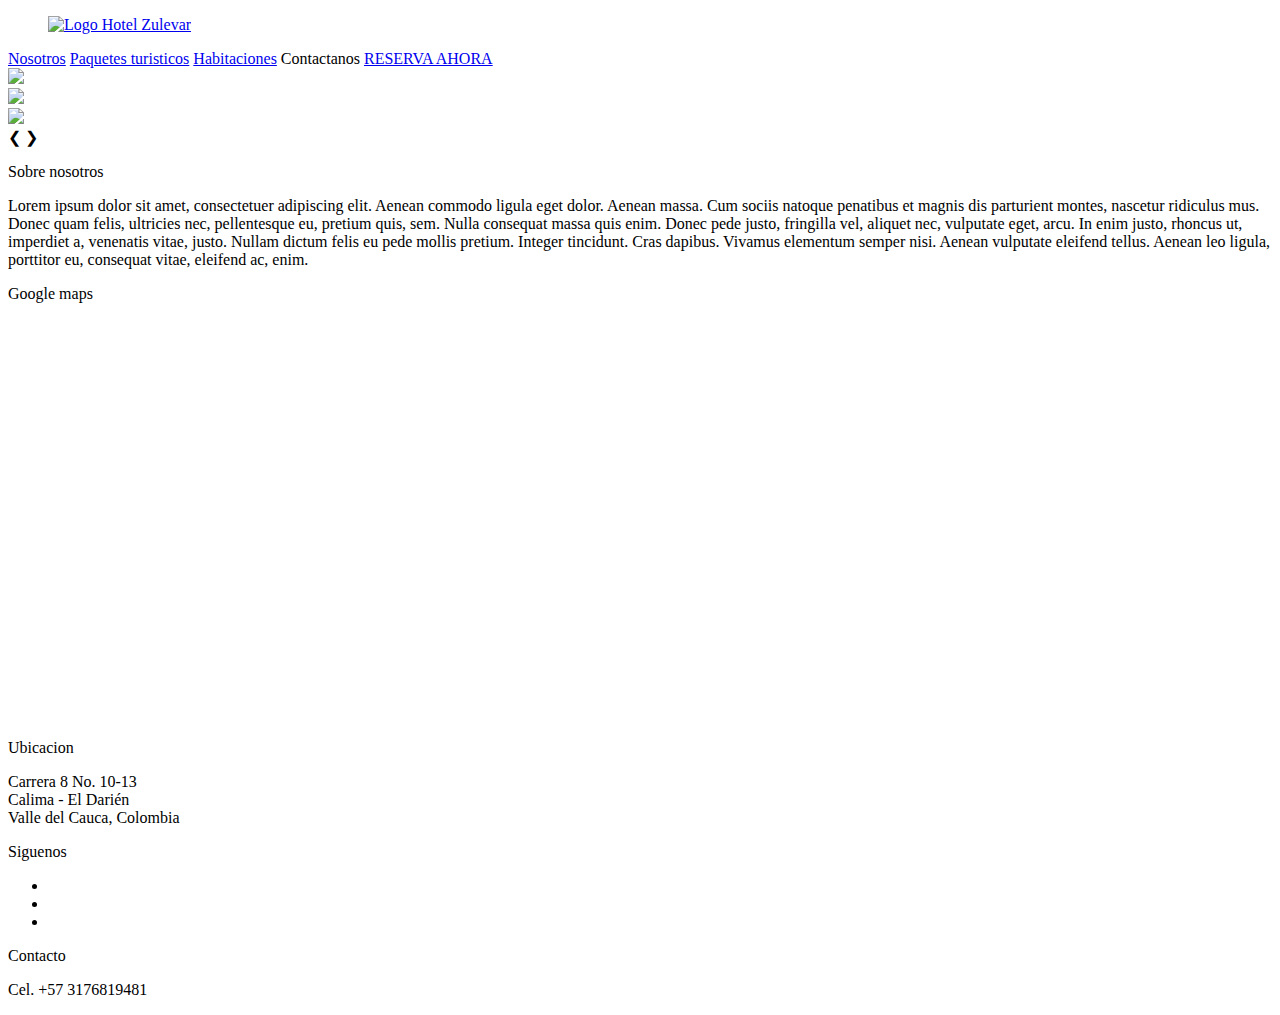
==== index.html @ 004ba403 "Adding 2 Pages" ====
<!DOCTYPE html>
<html lang="en">

<head>
    <meta charset="UTF-8" />
    <meta http-equiv="X-UA-Compatible" content="IE=edge" />
    <meta name="viewport" content="width=device-width, initial-scale=1.0" />
    <title>Hotel Zulevar</title>
    <link rel="stylesheet" href="styles/index.css" />
</head>

<body id="container" style="background: url('images/background.jpg') no-repeat; max-width: 4000px; background-size:cover; min-height: 100%;">
    <div id="main-content">
        <header id="header">
            <div id="WelcomeContent">
                <figure id="logo">
                    <a href="/index.html">
                        <img id="logo-img" src="images/logo.png" alt="Logo Hotel Zulevar" style="width: 100%; height: auto">
                    </img></a>
                    <figcaption></figcaption>
                </figure>
                <div id="navigation-bar">                                        
                    <nav class="nav-bar">
                        <a href="/aboutus.html" class="text-nav">Nosotros</a>
                        <a href="/touristPacks.html" class="text-nav">Paquetes turisticos</a>
                        <a href="https://youtu.be/dQw4w9WgXcQ" class="text-nav">Habitaciones</a>
                        <a hhref="https://youtu.be/dQw4w9WgXcQ" class="text-nav">Contactanos</a>
                        <a href="/reservation.html" class="button-form">RESERVA AHORA</a>
                    </nav>
                </div>
            </div>
        </header>

        <div class="slideshow-container">
            <div class="mySlides fade">
                <img class="slide-img" src="images/slides/frente.jpg"/>
            </div>

            <div class="mySlides fade">
                <img class="slide-img" src="images/slides/balcon.jpg"/>
            </div>

            <div class="mySlides fade">
                <img class="slide-img" src="images/slides/recepcion.jpg"/>
            </div>

            <a class="prev" onclick="plusSlides(-1)">&#10094;</a>
            <a class="next" onclick="plusSlides(1)">&#10095;</a>

            <div class="dot-position">
                <span class="dot" onclick="currentSlide(1)"></span>
                <span class="dot" onclick="currentSlide(2)"></span>
                <span class="dot" onclick="currentSlide(3)"></span>
            </div>

        </div>

        <div id="content">
            <div id="div-about-us">
                <div id="divisor-about-us">
                    <p id="about-us-text">Sobre nosotros</p>
                </div>
            </div>
            <div id="about-us-info">
                <p class="about-us-info-text">
                    Lorem ipsum dolor sit amet, consectetuer adipiscing elit. Aenean commodo ligula eget dolor. Aenean massa. Cum sociis natoque penatibus et magnis dis parturient montes, nascetur ridiculus mus. Donec quam felis, ultricies nec, pellentesque eu, pretium quis, sem. Nulla consequat massa quis enim. Donec pede justo, fringilla vel, aliquet nec, vulputate eget, arcu. In enim justo, rhoncus ut, imperdiet a, venenatis vitae, justo. Nullam dictum felis eu pede mollis pretium. Integer tincidunt. Cras dapibus. Vivamus elementum semper nisi. Aenean vulputate eleifend tellus. Aenean leo ligula, porttitor eu, consequat vitae, eleifend ac, enim. 
                </p>
            </div>
            <div id="div-google-maps">
                <div id="divisor-google-maps">
                    <p class="google-maps-text">Google maps</p>
                </div>
            </div>
            <div id="google-maps">
                <iframe src="https://www.google.com/maps/embed?pb=!1m18!1m12!1m3!1d3980.575590405332!2d-76.29673858459701!3d3.9007226973914766!2m3!1f0!2f0!3f0!3m2!1i1024!2i768!4f13.1!3m3!1m2!1s0x8e375fbc009126f9%3A0x29e0666365150656!2sHOTEL%20ZULEVAR!5e0!3m2!1sen!2sco!4v1630197813990!5m2!1sen!2sco" width=100% height=400vw style="border:0;" allowfullscreen="" loading="lazy"></iframe>
            </div>
        </div>

        <footer class="footer">
            <div class="footer-group">
                <div class="footer-item-list">
                    <p class="item-p">Ubicacion</p>
                    <p class="item-p">Carrera 8 No. 10-13<br>
                        Calima - El Darién<br>
                        Valle del Cauca, Colombia</p>
                </div>
            </div>
            <div class="footer-group">
                <div class="footer-item-list">
                    <p class="item-p">Siguenos</p>
                    <ul class="footer-ul">
                        <li>
                            <a href="#" class="fa fa-facebook icon-size" style="color:#003F63;"></a>
                        </li>
                        <li>
                            <a href="#" class="fa fa-instagram icon-size" style="color:#D3A13D;"></a>
                        </li>
                        <li>
                            <a href="#" class="fa fa-whatsapp icon-size" style="color:#003F63;"></a>
                        </li>
                    </ul>
                </div>
            </div>
            <div class="footer-group">
                <div class="footer-item-list">
                    <p class="item-p">Contacto</p>
                    <p class="item-p">Cel. +57 3176819481</p>
                </div>
            </div>
        </footer>
    </div>
    <script src="js/slides.js"></script>
    <script src="https://kit.fontawesome.com/1dbf08d76b.js" crossorigin="anonymous"></script>
</body>

</html>
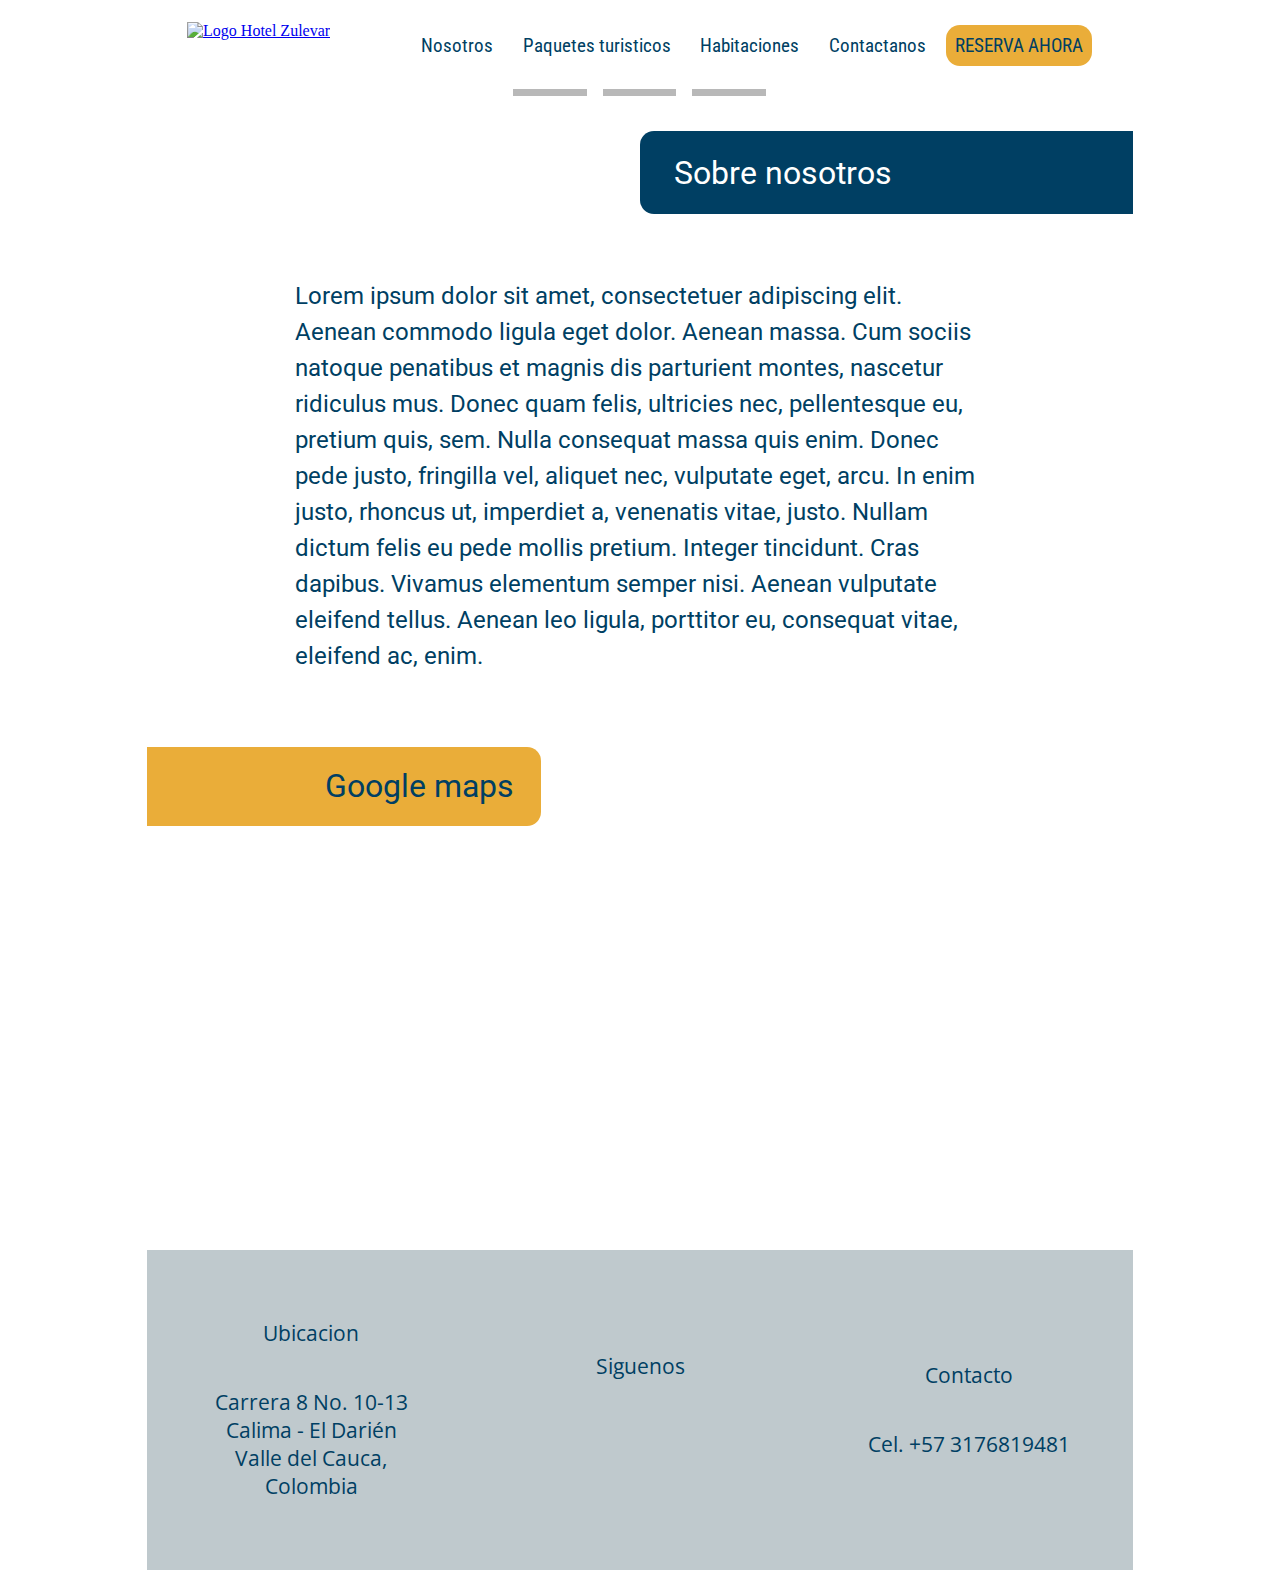
==== commit 490f68e6: "I made confirm.html look good B)" ====
--- a/index.html
+++ b/index.html
@@ -19,7 +19,7 @@
                     </img></a>
                     <figcaption></figcaption>
                 </figure>
-                <div id="navigation-bar">                                        
+                <div id="navigation-bar">
                     <nav class="nav-bar">
                         <a href="/aboutus.html" class="text-nav">Nosotros</a>
                         <a href="/touristPacks.html" class="text-nav">Paquetes turisticos</a>
@@ -63,7 +63,7 @@
             </div>
             <div id="about-us-info">
                 <p class="about-us-info-text">
-                    Lorem ipsum dolor sit amet, consectetuer adipiscing elit. Aenean commodo ligula eget dolor. Aenean massa. Cum sociis natoque penatibus et magnis dis parturient montes, nascetur ridiculus mus. Donec quam felis, ultricies nec, pellentesque eu, pretium quis, sem. Nulla consequat massa quis enim. Donec pede justo, fringilla vel, aliquet nec, vulputate eget, arcu. In enim justo, rhoncus ut, imperdiet a, venenatis vitae, justo. Nullam dictum felis eu pede mollis pretium. Integer tincidunt. Cras dapibus. Vivamus elementum semper nisi. Aenean vulputate eleifend tellus. Aenean leo ligula, porttitor eu, consequat vitae, eleifend ac, enim. 
+                    Lorem ipsum dolor sit amet, consectetuer adipiscing elit. Aenean commodo ligula eget dolor. Aenean massa. Cum sociis natoque penatibus et magnis dis parturient montes, nascetur ridiculus mus. Donec quam felis, ultricies nec, pellentesque eu, pretium quis, sem. Nulla consequat massa quis enim. Donec pede justo, fringilla vel, aliquet nec, vulputate eget, arcu. In enim justo, rhoncus ut, imperdiet a, venenatis vitae, justo. Nullam dictum felis eu pede mollis pretium. Integer tincidunt. Cras dapibus. Vivamus elementum semper nisi. Aenean vulputate eleifend tellus. Aenean leo ligula, porttitor eu, consequat vitae, eleifend ac, enim.
                 </p>
             </div>
             <div id="div-google-maps">
--- a/styles/index.css
+++ b/styles/index.css
@@ -0,0 +1,549 @@
+@import url('https://fonts.googleapis.com/css2?family=Libre+Baskerville&display=swap');
+@import url('https://fonts.googleapis.com/css2?family=Open+Sans:wght@600&display=swap');
+@import url('https://fonts.googleapis.com/css2?family=Roboto+Condensed&display=swap');
+@import url('https://fonts.googleapis.com/css2?family=Roboto:wght@300;400;500&display=swap');
+
+
+:root {
+  --color-caracteristico: rgb(0, 63, 99);
+}
+
+p {
+  font-family: 'Open Sans', sans-serif;
+  font-size: 24px;
+  color: #505050;
+}
+
+h2 {
+  font-family: "Libre Baskerville",serif;
+  font-size: 31px;
+  color: #3E3F46;
+}
+
+ul, li {
+  display: inline;
+  width: 100%;
+}
+
+li {
+  margin: 5%;
+}
+
+img {
+  vertical-align: middle;
+}
+
+#container {
+  display: flex;
+  justify-content: center;
+  height: auto;
+}
+
+#main-content {
+  background: white;
+  width: 78%;
+  border-radius: 14px;
+  height: auto;
+}
+
+/* =============================== HEADER ===============================*/
+#header{
+  display: flex;
+  justify-content: center;
+  height: auto;
+}
+
+#WelcomeContent {
+  margin-top: 2vw;
+  width: 100%;
+  height: auto;
+  display: flex;
+  flex-direction: row;
+  justify-content:space-between;
+  -webkit-border-top-left-radius: 14px;
+  -webkit-border-top-right-radius: 14px;
+  -moz-border-radius-topleft: 14px;
+  -moz-border-radius-topright: 14px;
+  border-top-left-radius: 14px;
+  border-top-right-radius: 14px;
+}
+
+#logo {
+  margin-top: -1vw;
+  width: 20%;
+}
+
+#navigation-bar {
+  width: 80%;
+  height: auto;
+  align-self: flex-end;
+  display: flex;
+  justify-content: space-between;
+}
+
+.nav-bar {
+  margin-bottom: 2vw;
+  height: auto;
+}
+
+.text-nav {
+  margin-left: 0.2em;
+  margin-right: 0.2em;
+  text-align: center;
+  background: none;
+  border: none;
+  text-align: center;
+  text-decoration: none;
+  height: 4vw;
+  cursor: pointer;
+
+  padding: 0.7vw;
+  text-align: center;
+  font-family: Roboto Condensed;
+  font-style: normal;
+  font-size: 1.5vw;
+  color: #003F63;
+  text-decoration: none;
+}
+
+.text-nav:hover {
+  background: #EAAD39;
+  border: none;
+  border-radius: 14px;
+}
+
+.button-form {
+  background: #EAAD39;
+  border-radius: 14px;
+  margin-left: 0.2em;
+  margin-right: 0.2em;
+  text-align: center;
+  border: none;
+  text-align: center;
+  text-decoration: none;
+  height: 4vw;
+  cursor: pointer;
+
+  padding: 0.7vw;
+  text-align: center;
+  font-family: Roboto Condensed;
+  font-style: normal;
+  font-size: 1.5vw;
+  color: #003F63;
+  text-decoration: none;
+}
+
+.button-form:hover {
+  background: #003F63;
+  height: 4vw;
+  color: white;
+}
+
+.site-header {
+  z-index: 3;
+  position: absolute;
+  top: 0;
+  left: 0;
+  right: 0;
+  padding: 20px 0;
+}
+
+.home-page-img {
+  flex-shrink: 0;
+  min-width: 100%;
+  min-height: 100%
+}
+
+.a-size {
+  padding: 0.7vw;
+  text-decoration: none;
+  background-color: black;
+}
+
+/* =============================== SLIDES ================================*/
+
+.slide-img {
+  max-height: 31em;
+  width: 100%;
+  object-fit: cover;
+}
+
+.mySlides {
+  display: none;
+}
+
+.slideshow-container {
+  max-width: 100%;
+  position: relative;
+  margin: auto;
+}
+
+/* The dots/bullets/indicators */
+.dot {
+  cursor: pointer;
+  height: 100%;
+  width: 25%;
+  margin: 0 2%;
+  background-color: #717171;
+  display: inline-block;
+  transition: background-color 0.6s ease;
+  opacity: 0.5;
+}
+
+.dot-position {
+  position: absolute;
+  width: 30%;
+  height: 7px;
+  top: 93%;
+  left: 36.5%;
+}
+
+.active {
+  background-color: #e6e6e6;
+  opacity: 0.8;
+}
+
+/* Fading animation */
+.fade {
+  -webkit-animation-name: fade;
+  -webkit-animation-duration: 1.5s;
+  animation-name: fade;
+  animation-duration: 1.5s;
+}
+
+/* Next & previous buttons */
+.prev, .next {
+  cursor: pointer;
+  position: absolute;
+  top: 50%;
+  width: auto;
+  padding: 16px;
+  margin-top: -22px;
+  color: white;
+  font-weight: bold;
+  font-size: 18px;
+  transition: 0.6s ease;
+  border-radius: 0 3px 3px 0;
+  user-select: none;
+}
+
+/* Position the "next button" to the right */
+.next {
+  right: 0;
+  border-radius: 3px 0 0 3px;
+}
+
+/* On hover, add a black background color with a little bit see-through */
+.prev:hover, .next:hover {
+  background-color: rgba(0,0,0,0.8);
+}
+
+/* On smaller screens, decrease text size */
+@media only screen and (max-width: 300px) {
+  .text {font-size: 11px}
+}
+
+@-webkit-keyframes fade {
+  from {opacity: .4}
+  to {opacity: 1}
+}
+
+@keyframes fade {
+  from {opacity: .4}
+  to {opacity: 1}
+}
+
+/* =============================== CONTENT ===============================*/
+
+#content {
+  display:flex;
+  flex-direction: column;
+  width: 100%;
+  background: white;
+}
+
+#div-about-us {
+  width: 50%;
+  background: var(--color-caracteristico);
+  justify-self: center;
+  align-self: flex-end;
+  margin-top: 5%;
+  -webkit-border-top-left-radius: 14px;
+  -webkit-border-bottom-left-radius: 14px;
+  -moz-border-radius-topleft: 14px;
+  -moz-border-radius-bottomleft: 14px;
+  border-top-left-radius: 14px;
+  border-bottom-left-radius: 14px;
+}
+
+#divisor-about-us {
+  margin-left: 5%;
+}
+
+#about-us-text {
+  font-family: Roboto;
+  font-style: normal;
+  font-weight: normal;
+  font-size: 2em;
+  line-height: 2em;
+  color: white;
+  margin: 2%;
+}
+
+#about-us-info {
+  width: 70%;
+  height: auto;
+  align-self: center;
+  margin-top: 4%;
+}
+
+.about-us-info-text {
+  font-family: Roboto;
+  font-style: normal;
+  font-weight: normal;
+  font-size: 1.5em;
+  line-height: 1.5em;
+  color: #003F63;
+}
+
+#div-google-maps {
+  width: 40%;
+  background: #EAAD39;
+  margin-top: 5%;
+  -webkit-border-top-right-radius: 14px;
+  -webkit-border-bottom-right-radius: 14px;
+  -moz-border-radius-topright: 14px;
+  -moz-border-radius-bottomright: 14px;
+  border-top-right-radius: 14px;
+  border-bottom-right-radius: 14px;
+}
+
+#divisor-google-maps {
+  margin-right: 5%;
+}
+
+.google-maps-text {
+  text-align: right;
+  font-family: Roboto;
+  font-style: normal;
+  font-weight: normal;
+  font-size: 2em;
+  line-height: 2em;
+  color: #003F63;
+  margin: 2%;
+}
+
+#google-maps {
+  margin-top: 2%;
+  width: 100%;
+  align-self: center;
+}
+
+/* ================================ FOOTER ================================ */
+
+.footer {
+  left: 0;
+  bottom: 0;
+  width: 100%;
+  height: 20em;
+  background-color: #BFC9CD ;
+  color: white;
+  text-align: center;
+  display: flex;
+  justify-content: center;
+  align-items: center;
+}
+
+.item-p {
+  margin-left: 15%;
+  margin-right: 15%;
+  font-size: 1.7em;
+  color: #003F63;
+}
+
+.button {
+  background-color: #2c2c2c;
+  border: none;
+  padding: 15px 40px;
+  text-align: center;
+  text-decoration: none;
+  display: inline-block;
+  font-size: 16px;
+  margin: 4px 2px;
+  cursor: pointer;
+}
+
+.footer-text {
+  font-family: 'Open Sans', sans-serif;
+  color: #afb2bb;
+  text-decoration: none;
+}
+
+.footer-group {
+  width: 60%;
+  height: 100%;
+  text-align: center;
+  display: flex;
+  justify-content: center;
+  align-items: center;
+  flex-direction: column;
+}
+
+.footer-item-list {
+  width: 100%;
+  height: 100%;
+  display: flex;
+  justify-content: center;
+  align-items: center;
+  flex-direction: column;
+}
+
+.footer-ul {
+  padding-inline-start: 0px;
+}
+
+.icon-size {
+  font-size: 3em;
+}
+
+/* ============================== RESPONSIVE ============================== */
+
+
+@media screen and (max-width: 1280px) {
+  .item-p {
+    font-size: 1.3em;
+  }
+}
+
+@media screen and (max-width: 900px) {
+  #logo {
+    width: 20%;
+    align-self: center;
+  }
+
+  #WelcomeContent {
+    width: 100%;
+    height: auto;
+    display: flex;
+    flex-direction: column;
+    align-content: center;
+    justify-content: center;
+  }
+
+  #navigation-bar {
+    width: 100%;
+    display: flex;
+  }
+
+  .text-nav{
+    padding: 1px;
+    font-size: 1.2em;
+    border-radius: 5px;
+  }
+}
+
+@media screen and (max-width: 768px) {
+  #logo {
+    width: 50%;
+  }
+
+  #navigation-bar {
+    width: 100%;
+  }
+
+
+}
+
+@media screen and (max-width: 540px) {
+
+  #main-content {
+    width: 100%;
+    height: auto;
+  }
+
+  #WelcomeContent {
+    width: 100%;
+    height: auto;
+    display: flex;
+    flex-direction: column;
+    align-content: center;
+    justify-content: center;
+  }
+
+  #logo {
+    width: 70%;
+    align-self: center;
+  }
+
+  #navigation-bar {
+    width: 100%;
+    display: flex;
+  }
+
+  .text-nav{
+    padding: 1px;
+    font-size: 1em;
+    border-radius: 5px;
+  }
+
+  .button-form {
+    height: 25px;
+    border-radius: 5px;
+    font-size: 1em;
+    padding: 3px;
+  }
+
+  #about-us-text {
+    font-size: 1em;
+  }
+
+  .about-us-info-text {
+    font-size: 1em;
+    line-height: 1em;
+  }
+
+  .google-maps-text {
+    font-size: 1em;
+  }
+
+  .item-p {
+    font-size: 0.7em;
+  }
+
+  .footer-ul {
+    display: flex;
+    flex-direction: column;
+  }
+
+  .icon-size {
+    font-size: 1.7em;
+  }
+
+}
+
+@media screen and (max-width: 360px) {
+  .text-nav {
+    font-size: 0.8em;
+    font-weight: 600;
+  }
+
+  .button-form {
+    margin-top: 5px;
+    margin-left: 125px;
+    height: 25px;
+    padding: 0px;
+    font-size: 0.8em;
+    padding: 0px;
+    font-weight: 600;
+  }
+
+  .footer-ul {
+    display: flex;
+    flex-direction: column;
+  }
+
+  .icon-size {
+    font-size: 1em;
+  }
+
+}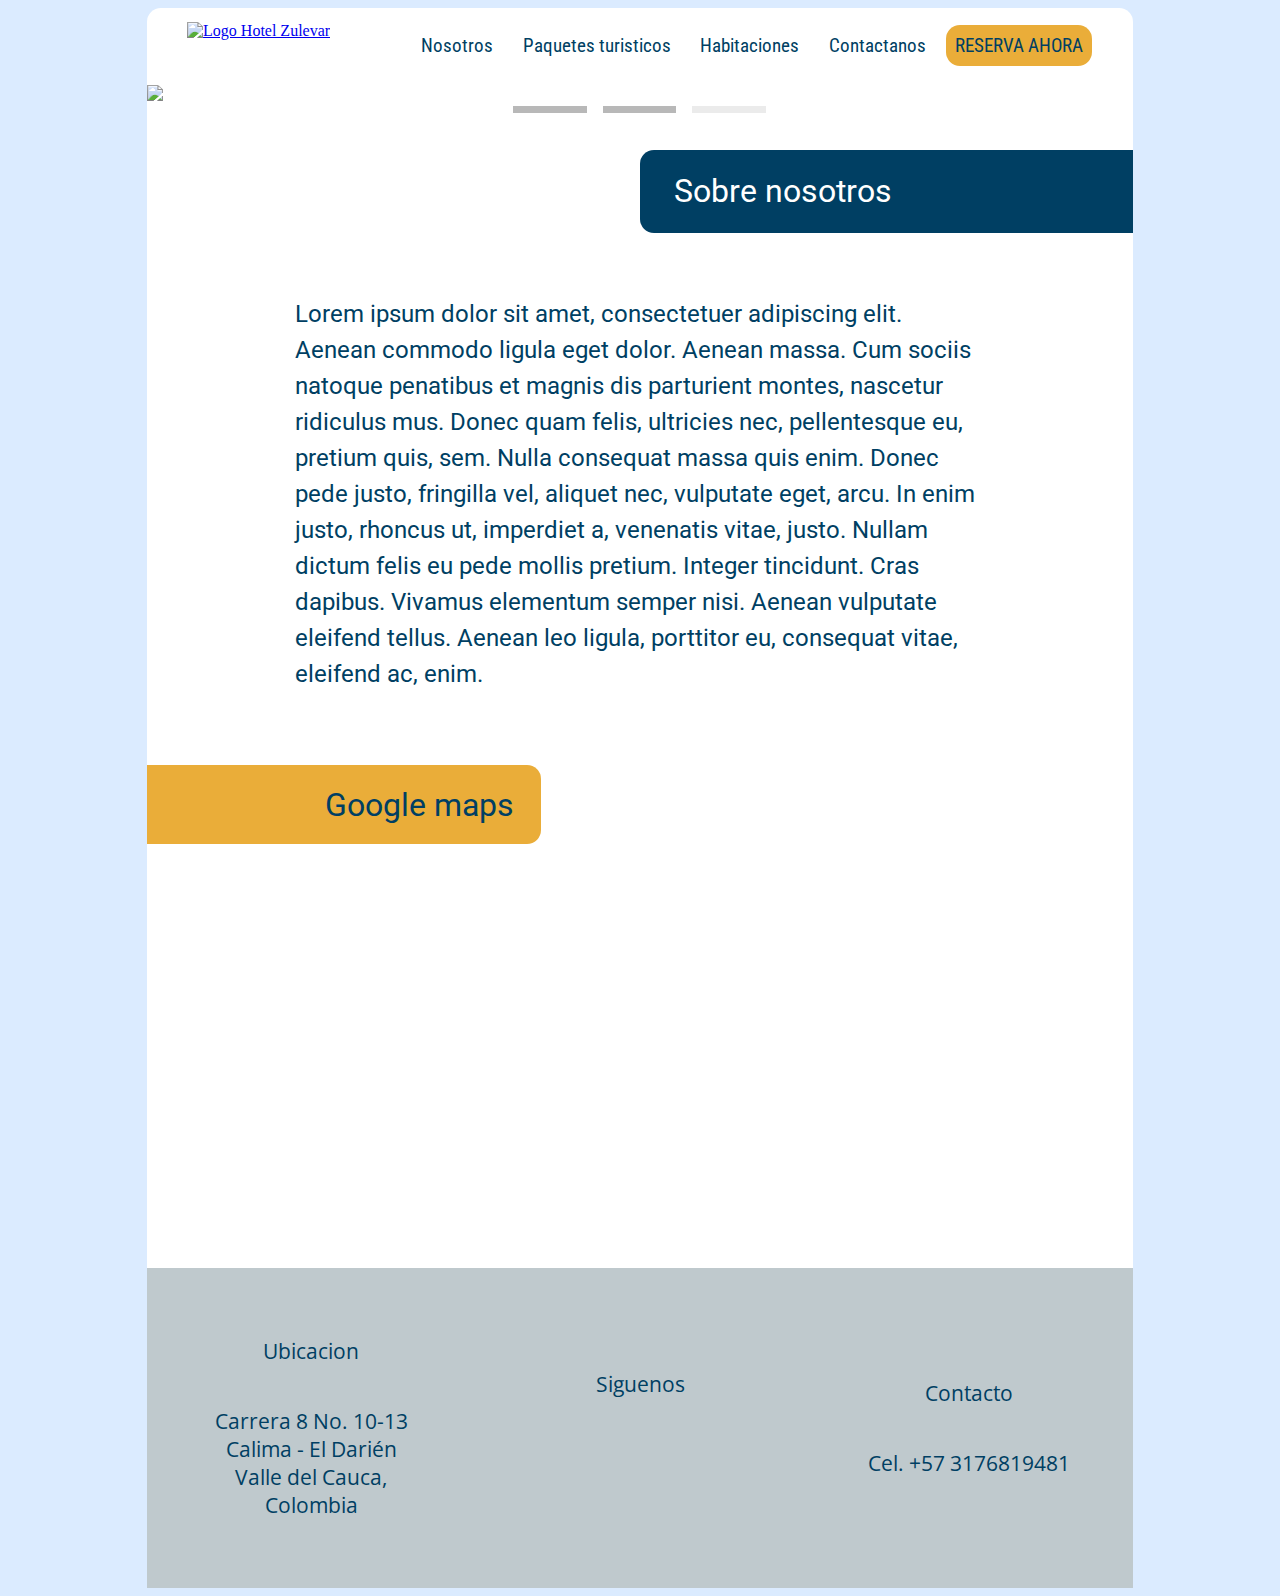
==== commit 2553309b: "Test corrections" ====
--- a/index.html
+++ b/index.html
@@ -9,7 +9,7 @@
     <link rel="stylesheet" href="styles/index.css" />
 </head>
 
-<body id="container" style="background: url('images/background.jpg') no-repeat; max-width: 4000px; background-size:cover; min-height: 100%;">
+<body id="container" style="background: #DBEBFF">
     <div id="main-content">
         <header id="header">
             <div id="WelcomeContent">
@@ -93,7 +93,7 @@
                             <a href="#" class="fa fa-facebook icon-size" style="color:#003F63;"></a>
                         </li>
                         <li>
-                            <a href="#" class="fa fa-instagram icon-size" style="color:#D3A13D;"></a>
+                            <a href="#" class="fa fa-instagram icon-size" style="color:#003F63;"></a>
                         </li>
                         <li>
                             <a href="#" class="fa fa-whatsapp icon-size" style="color:#003F63;"></a>
